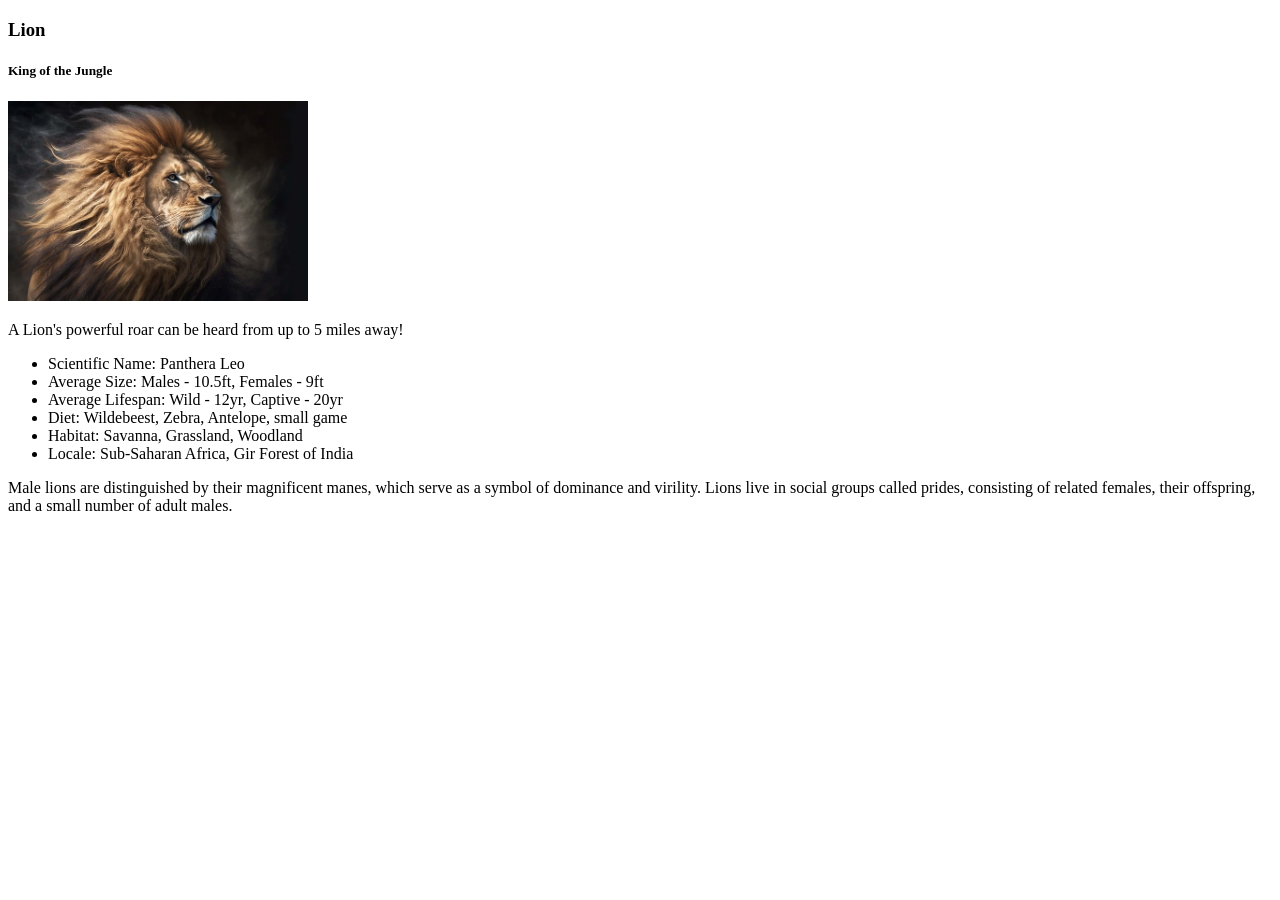
==== index.html @ 5e961edd "change index name" ====
<!DOCTYPE html>
<html>
   <head>
      <meta charset="utf-8">
      <title>Animal Trading Cards</title>
	  <link rel="stylesheet" href="styles.css">
   </head>
   <body>
      <div class="container">
         <!-- your favorite animal's name goes here -->
         <h3 class="title">Lion</h3>
         <h5 class="subtitle">King of the Jungle</h5>
         <!-- your favorite animal's image goes here -->
         <img src="lion.png" alt="lion">
         <div class="details">
            <!-- your favorite animal's interesting fact goes here -->
            <p>A Lion's powerful roar can be heard from up to 5 miles away!</p>
            <ul>
               <!-- your favorite animal's list items go here -->
               <li><span>Scientific Name</span>: Panthera Leo</li>
               <li><span>Average Size</span>: Males - 10.5ft, Females - 9ft</li>
               <li><span>Average Lifespan</span>: Wild - 12yr, Captive - 20yr</li>
               <li><span>Diet</span>: Wildebeest, Zebra, Antelope, small game</li>
               <li><span>Habitat</span>: Savanna, Grassland, Woodland</li>
               <li><span>Locale</span>: Sub-Saharan Africa, Gir Forest of India</li>
            </ul>
            <!-- your favorite animal's description goes here -->
            <p>Male lions are distinguished by their magnificent manes, 
               which serve as a symbol of dominance and virility. 
               Lions live in social groups called prides, 
               consisting of related females, their offspring, and 
               a small number of adult males.
            </p>
         </div>
      </div>
   </body>
</html>
---- styles.css ----
/* add your CSS here */
img {
    width: 300px;
}
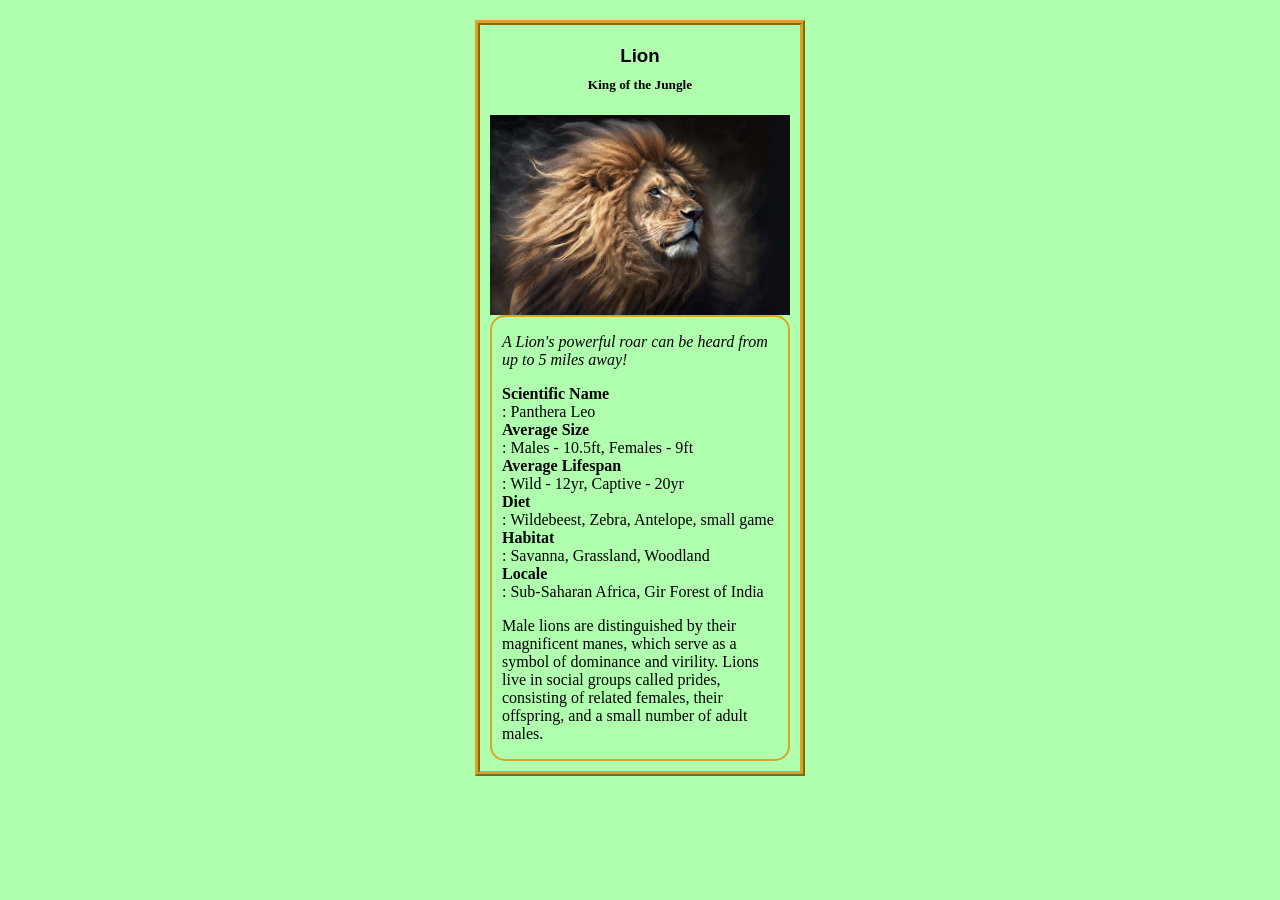
==== commit 4c098868: "update styles" ====
--- a/index.html
+++ b/index.html
@@ -17,12 +17,12 @@
             <p>A Lion's powerful roar can be heard from up to 5 miles away!</p>
             <ul>
                <!-- your favorite animal's list items go here -->
-               <li><span>Scientific Name</span>: Panthera Leo</li>
-               <li><span>Average Size</span>: Males - 10.5ft, Females - 9ft</li>
-               <li><span>Average Lifespan</span>: Wild - 12yr, Captive - 20yr</li>
-               <li><span>Diet</span>: Wildebeest, Zebra, Antelope, small game</li>
-               <li><span>Habitat</span>: Savanna, Grassland, Woodland</li>
-               <li><span>Locale</span>: Sub-Saharan Africa, Gir Forest of India</li>
+               <li><div>Scientific Name</div>: Panthera Leo</li>
+               <li><div>Average Size</div>: Males - 10.5ft, Females - 9ft</li>
+               <li><div>Average Lifespan</div>: Wild - 12yr, Captive - 20yr</li>
+               <li><div>Diet</div>: Wildebeest, Zebra, Antelope, small game</li>
+               <li><div>Habitat</div>: Savanna, Grassland, Woodland</li>
+               <li><div>Locale</div>: Sub-Saharan Africa, Gir Forest of India</li>
             </ul>
             <!-- your favorite animal's description goes here -->
             <p>Male lions are distinguished by their magnificent manes, 
--- a/styles.css
+++ b/styles.css
@@ -1,4 +1,53 @@
 /* add your CSS here */
+body {
+    display: flex;
+    justify-content: center;
+    align-items: center;
+    margin: 20px;
+    background-color: rgb(175, 255, 175);
+}
+
+.container {
+    width: 300px;
+    padding: 10px;
+    border: 5px ridge goldenrod;
+    display: flex;
+    flex-direction: column;
+    align-items: center;
+}
+
+.title {
+    font-family: 'Segoe UI', Tahoma, Geneva, Verdana, sans-serif;
+    margin-bottom: 10px;
+    margin-top: 10px;
+}
+
+.subtitle {
+    margin-top: 0px;
+}
+
 img {
     width: 300px;
+}
+
+.details {
+    border: 2px solid goldenrod;
+    border-radius: 15px;
+    padding: 0px 10px;
+}
+
+.details > ul > li > div {
+    font-weight: bold;
+}
+
+.details > p:first-child {
+    font-style: italic;
+}
+
+li {
+    list-style: none;
+}
+
+ul {
+    padding-left: 0px;
 }
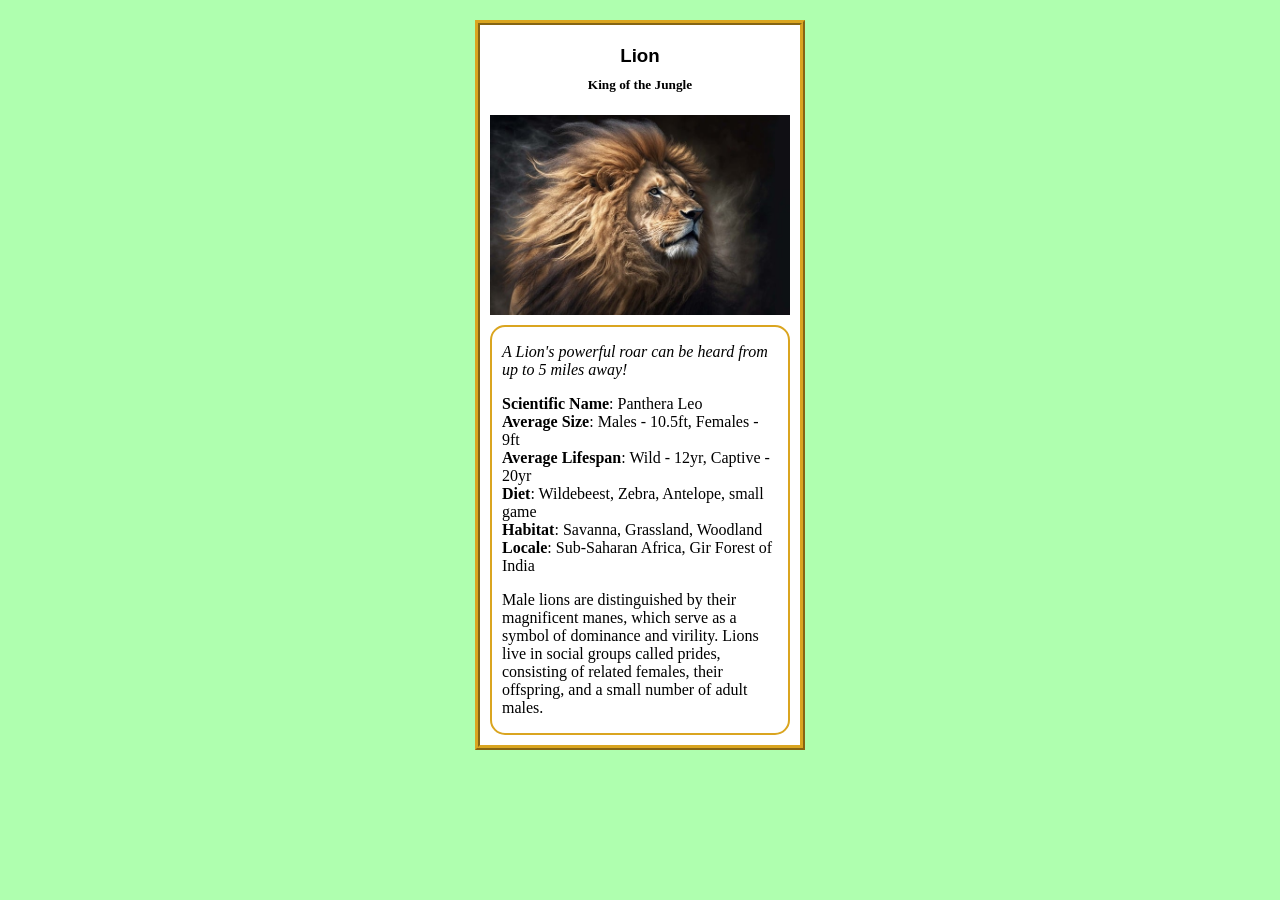
==== commit 0cdd81fa: "update styles" ====
--- a/index.html
+++ b/index.html
@@ -17,12 +17,12 @@
             <p>A Lion's powerful roar can be heard from up to 5 miles away!</p>
             <ul>
                <!-- your favorite animal's list items go here -->
-               <li><div>Scientific Name</div>: Panthera Leo</li>
-               <li><div>Average Size</div>: Males - 10.5ft, Females - 9ft</li>
-               <li><div>Average Lifespan</div>: Wild - 12yr, Captive - 20yr</li>
-               <li><div>Diet</div>: Wildebeest, Zebra, Antelope, small game</li>
-               <li><div>Habitat</div>: Savanna, Grassland, Woodland</li>
-               <li><div>Locale</div>: Sub-Saharan Africa, Gir Forest of India</li>
+               <li><span class="detail-name">Scientific Name</span>: Panthera Leo</li>
+               <li><span class="detail-name">Average Size</span>: Males - 10.5ft, Females - 9ft</li>
+               <li><span class="detail-name">Average Lifespan</span>: Wild - 12yr, Captive - 20yr</li>
+               <li><span class="detail-name">Diet</span>: Wildebeest, Zebra, Antelope, small game</li>
+               <li><span class="detail-name">Habitat</span>: Savanna, Grassland, Woodland</li>
+               <li><span class="detail-name">Locale</span>: Sub-Saharan Africa, Gir Forest of India</li>
             </ul>
             <!-- your favorite animal's description goes here -->
             <p>Male lions are distinguished by their magnificent manes, 
--- a/styles.css
+++ b/styles.css
@@ -14,6 +14,7 @@
     display: flex;
     flex-direction: column;
     align-items: center;
+    background-color: white;
 }
 
 .title {
@@ -34,9 +35,10 @@
     border: 2px solid goldenrod;
     border-radius: 15px;
     padding: 0px 10px;
+    margin-top: 10px;
 }
 
-.details > ul > li > div {
+.detail-name {
     font-weight: bold;
 }
 
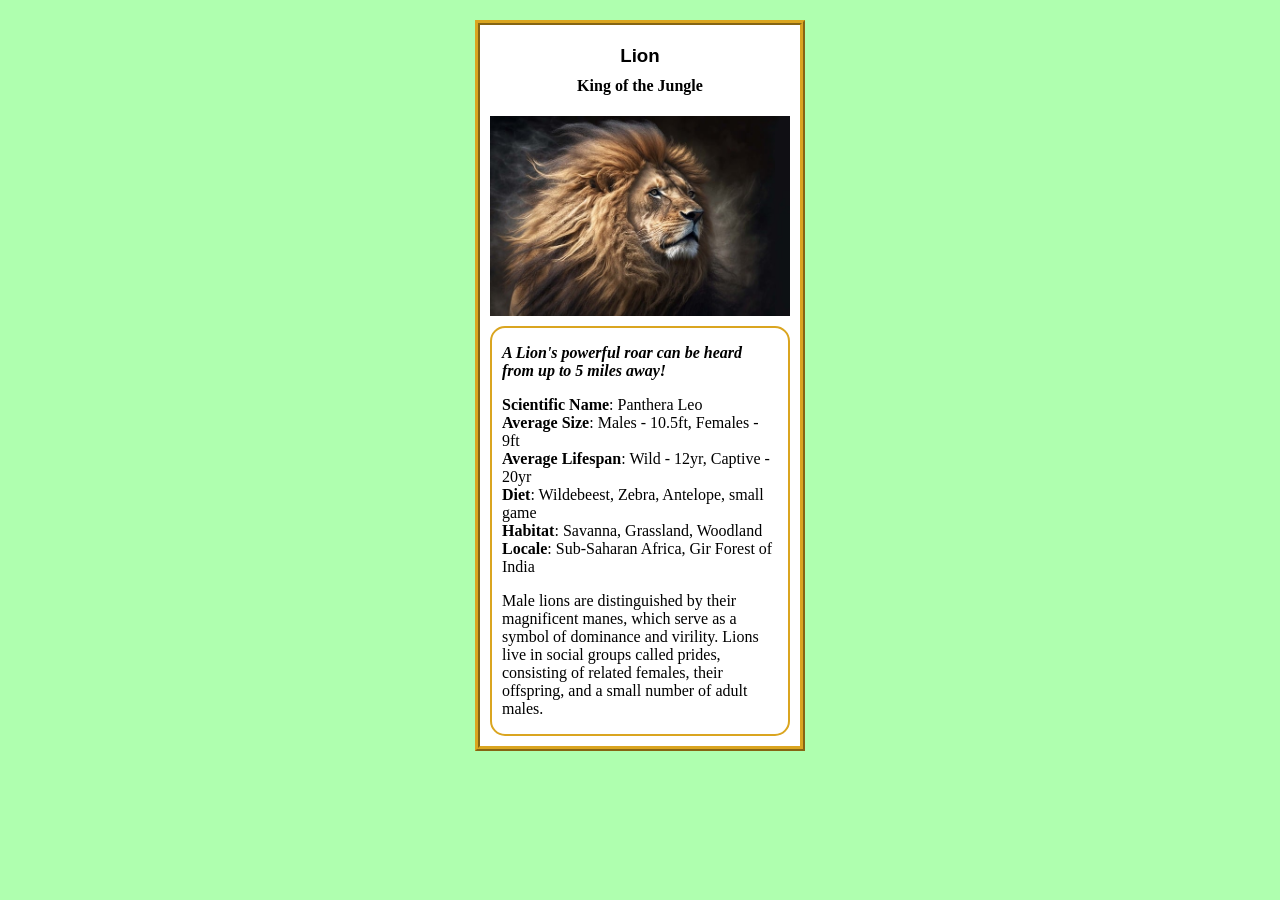
==== commit 913a0617: "update style" ====
--- a/index.html
+++ b/index.html
@@ -2,6 +2,7 @@
 <html>
    <head>
       <meta charset="utf-8">
+      <meta name="viewport" content="width=device-width, initial-scale=1.0">
       <title>Animal Trading Cards</title>
 	  <link rel="stylesheet" href="styles.css">
    </head>
@@ -9,7 +10,7 @@
       <div class="container">
          <!-- your favorite animal's name goes here -->
          <h3 class="title">Lion</h3>
-         <h5 class="subtitle">King of the Jungle</h5>
+         <h4 class="subtitle">King of the Jungle</h4>
          <!-- your favorite animal's image goes here -->
          <img src="lion.png" alt="lion">
          <div class="details">
--- a/styles.css
+++ b/styles.css
@@ -44,6 +44,7 @@
 
 .details > p:first-child {
     font-style: italic;
+    font-weight: 600;
 }
 
 li {
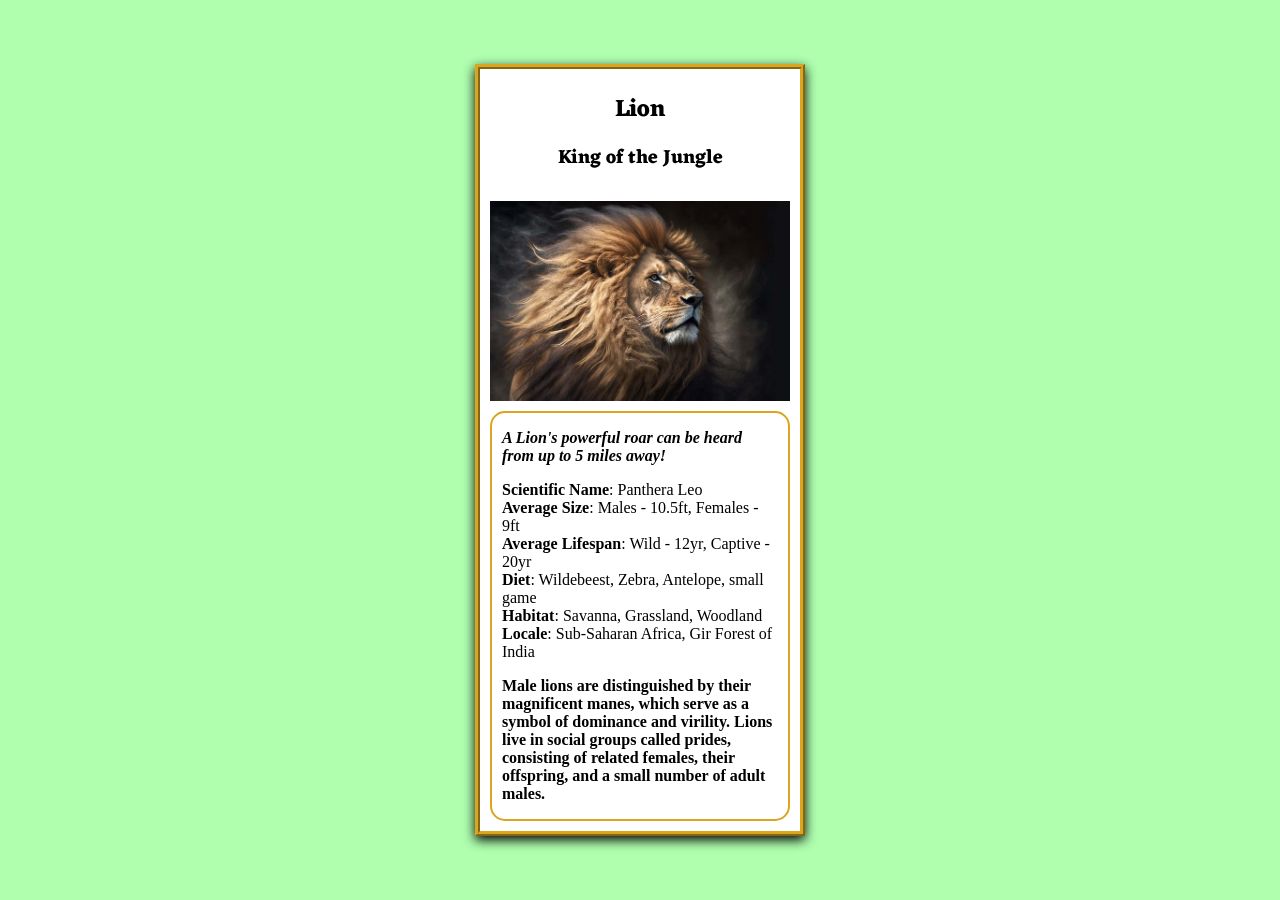
==== commit 2caf3b33: "add Google Font" ====
--- a/index.html
+++ b/index.html
@@ -5,6 +5,9 @@
       <meta name="viewport" content="width=device-width, initial-scale=1.0">
       <title>Animal Trading Cards</title>
 	  <link rel="stylesheet" href="styles.css">
+     <link rel="preconnect" href="https://fonts.googleapis.com">
+<link rel="preconnect" href="https://fonts.gstatic.com" crossorigin>
+<link href="https://fonts.googleapis.com/css2?family=Eczar:wght@400..800&display=swap" rel="stylesheet">
    </head>
    <body>
       <div class="container">
--- a/styles.css
+++ b/styles.css
@@ -3,7 +3,8 @@
     display: flex;
     justify-content: center;
     align-items: center;
-    margin: 20px;
+    margin: 0px;
+    height: 100vh;
     background-color: rgb(175, 255, 175);
 }
 
@@ -15,16 +16,20 @@
     flex-direction: column;
     align-items: center;
     background-color: white;
+    filter: drop-shadow(0px 4px 6px black);
 }
 
 .title {
-    font-family: 'Segoe UI', Tahoma, Geneva, Verdana, sans-serif;
+    font-family: "Eczar", serif;
+    font-size: x-large;
     margin-bottom: 10px;
     margin-top: 10px;
 }
 
 .subtitle {
+    font-family: "Eczar", serif;
     margin-top: 0px;
+    font-size: larger;
 }
 
 img {
@@ -47,6 +52,10 @@
     font-weight: 600;
 }
 
+.details > p:nth-of-type(2) {
+    font-weight: 600;
+}
+
 li {
     list-style: none;
 }
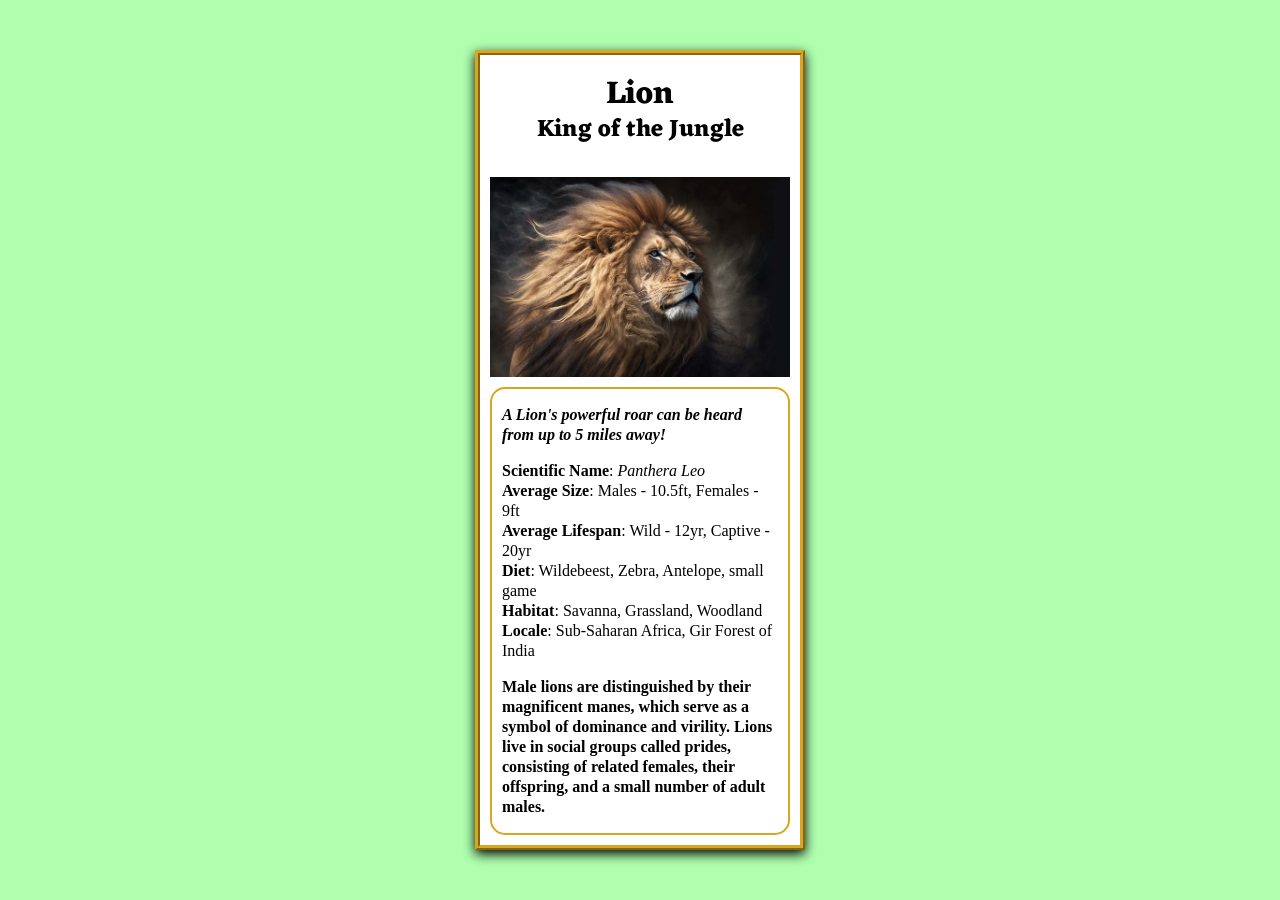
==== commit 129361e1: "update style" ====
--- a/index.html
+++ b/index.html
@@ -1,41 +1,39 @@
 <!DOCTYPE html>
 <html>
-   <head>
-      <meta charset="utf-8">
-      <meta name="viewport" content="width=device-width, initial-scale=1.0">
-      <title>Animal Trading Cards</title>
-	  <link rel="stylesheet" href="styles.css">
-     <link rel="preconnect" href="https://fonts.googleapis.com">
-<link rel="preconnect" href="https://fonts.gstatic.com" crossorigin>
-<link href="https://fonts.googleapis.com/css2?family=Eczar:wght@400..800&display=swap" rel="stylesheet">
-   </head>
-   <body>
-      <div class="container">
-         <!-- your favorite animal's name goes here -->
-         <h3 class="title">Lion</h3>
-         <h4 class="subtitle">King of the Jungle</h4>
-         <!-- your favorite animal's image goes here -->
-         <img src="lion.png" alt="lion">
-         <div class="details">
-            <!-- your favorite animal's interesting fact goes here -->
-            <p>A Lion's powerful roar can be heard from up to 5 miles away!</p>
-            <ul>
-               <!-- your favorite animal's list items go here -->
-               <li><span class="detail-name">Scientific Name</span>: Panthera Leo</li>
-               <li><span class="detail-name">Average Size</span>: Males - 10.5ft, Females - 9ft</li>
-               <li><span class="detail-name">Average Lifespan</span>: Wild - 12yr, Captive - 20yr</li>
-               <li><span class="detail-name">Diet</span>: Wildebeest, Zebra, Antelope, small game</li>
-               <li><span class="detail-name">Habitat</span>: Savanna, Grassland, Woodland</li>
-               <li><span class="detail-name">Locale</span>: Sub-Saharan Africa, Gir Forest of India</li>
-            </ul>
-            <!-- your favorite animal's description goes here -->
-            <p>Male lions are distinguished by their magnificent manes, 
-               which serve as a symbol of dominance and virility. 
-               Lions live in social groups called prides, 
-               consisting of related females, their offspring, and 
-               a small number of adult males.
-            </p>
-         </div>
-      </div>
-   </body>
-</html>+    <head>
+        <meta charset="utf-8" />
+        <meta name="viewport" content="width=device-width, initial-scale=1.0" />
+        <title>Animal Trading Cards</title>
+        <link rel="stylesheet" href="styles.css" />
+        <link rel="preconnect" href="https://fonts.googleapis.com" />
+        <link rel="preconnect" href="https://fonts.gstatic.com" crossorigin />
+        <link href="https://fonts.googleapis.com/css2?family=Eczar:wght@400..800&display=swap" rel="stylesheet" />
+    </head>
+    <body>
+        <div class="container">
+            <!-- your favorite animal's name goes here -->
+            <h3 class="title">Lion</h3>
+            <h4 class="subtitle">King of the Jungle</h4>
+            <!-- your favorite animal's image goes here -->
+            <img src="lion.png" alt="lion" />
+            <div class="details">
+                <!-- your favorite animal's interesting fact goes here -->
+                <p>A Lion's powerful roar can be heard from up to 5 miles away!</p>
+                <ul>
+                    <!-- your favorite animal's list items go here -->
+                    <li><span class="detail-name">Scientific Name</span>: <span class="scientific-name">Panthera Leo</span></li>
+                    <li><span class="detail-name">Average Size</span>: Males - 10.5ft, Females - 9ft</li>
+                    <li><span class="detail-name">Average Lifespan</span>: Wild - 12yr, Captive - 20yr</li>
+                    <li><span class="detail-name">Diet</span>: Wildebeest, Zebra, Antelope, small game</li>
+                    <li><span class="detail-name">Habitat</span>: Savanna, Grassland, Woodland</li>
+                    <li><span class="detail-name">Locale</span>: Sub-Saharan Africa, Gir Forest of India</li>
+                </ul>
+                <!-- your favorite animal's description goes here -->
+                <p>
+                    Male lions are distinguished by their magnificent manes, which serve as a symbol of dominance and virility. Lions live in social groups called prides, consisting of related females, their offspring, and a small number of
+                    adult males.
+                </p>
+            </div>
+        </div>
+    </body>
+</html>
--- a/styles.css
+++ b/styles.css
@@ -17,19 +17,20 @@
     align-items: center;
     background-color: white;
     filter: drop-shadow(0px 4px 6px black);
+    line-height: 1.25;
 }
 
 .title {
     font-family: "Eczar", serif;
-    font-size: x-large;
-    margin-bottom: 10px;
+    font-size: xx-large;
     margin-top: 10px;
+    margin-bottom: 0px;
 }
 
 .subtitle {
     font-family: "Eczar", serif;
     margin-top: 0px;
-    font-size: larger;
+    font-size: x-large;
 }
 
 img {
@@ -47,6 +48,10 @@
     font-weight: bold;
 }
 
+.scientific-name {
+    font-style: italic;
+}
+
 .details > p:first-child {
     font-style: italic;
     font-weight: 600;
@@ -62,4 +67,4 @@
 
 ul {
     padding-left: 0px;
-}+}
